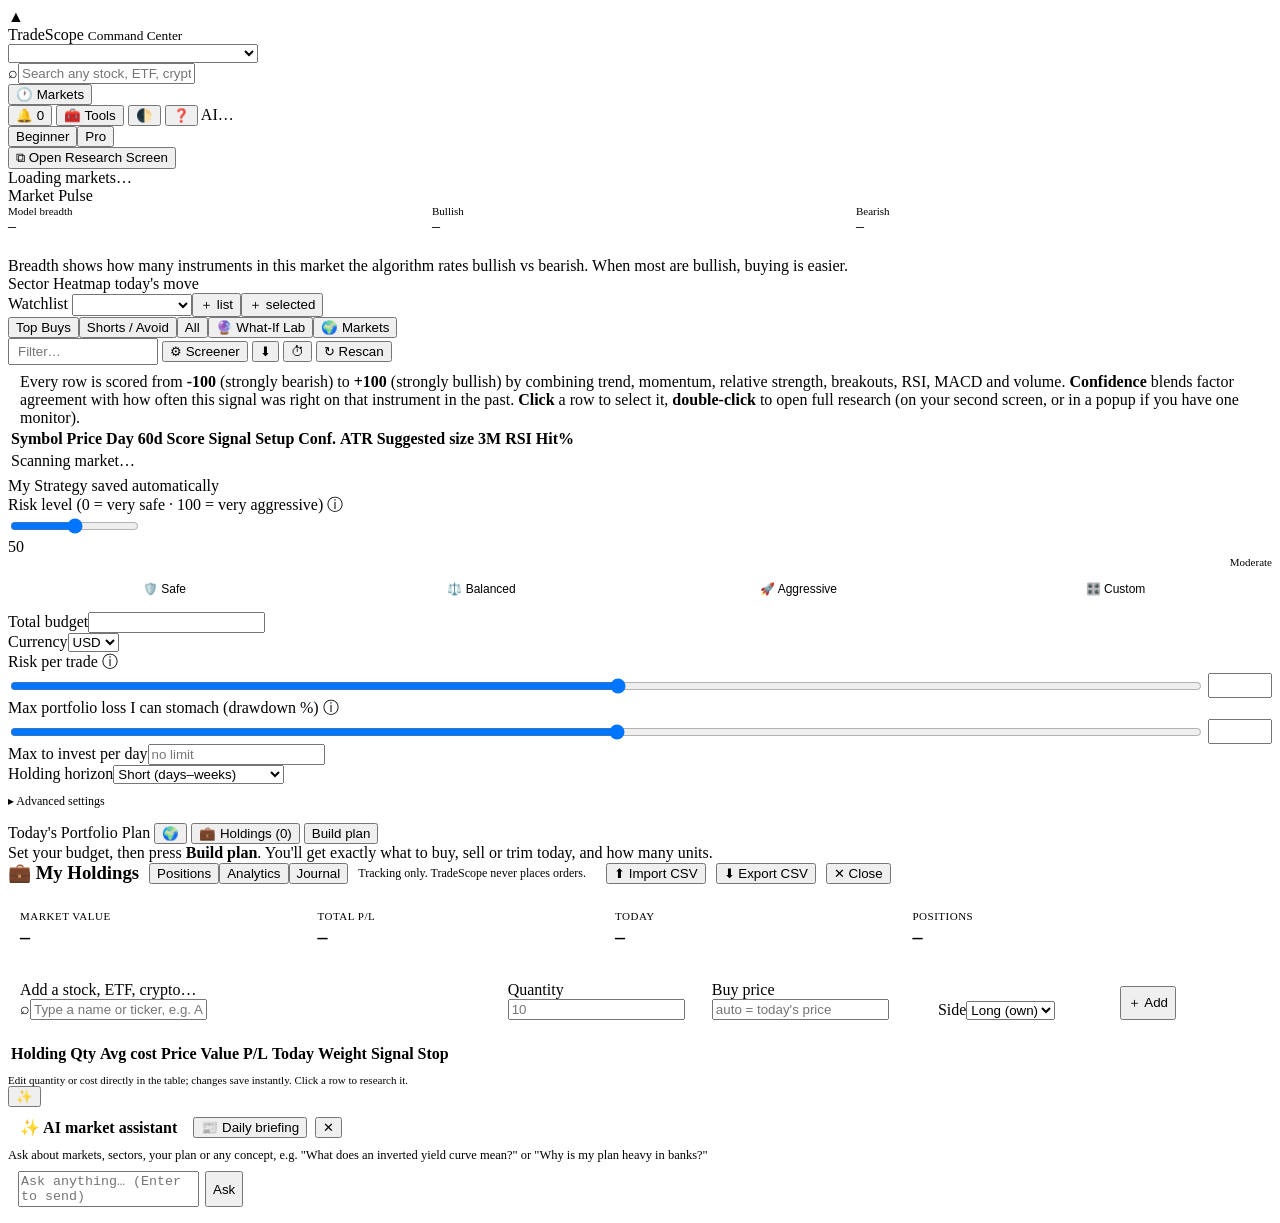
==== frontend/index.html @ 2d344157 "Risk dial 0-100, working tooltips, and ~100 new research & trading features - Risk: one 0-100 dial i" ====
<!doctype html>
<html lang="en">
<head>
<meta charset="utf-8">
<meta name="viewport" content="width=device-width, initial-scale=1">
<title>TradeScope · Command</title>
<link rel="icon" href="data:image/svg+xml,<svg xmlns='http://www.w3.org/2000/svg' viewBox='0 0 32 32'><rect width='32' height='32' rx='8' fill='%235b8cff'/><path d='M6 22l6-7 5 4 9-11' stroke='white' stroke-width='3' fill='none'/></svg>">
<link rel="stylesheet" href="/css/app.css?v=5">
<style>
  .grid.cmd { grid-template-columns: 330px minmax(560px, 1fr) 430px; }
  .pulse { display: grid; grid-template-columns: 1fr 1fr 1fr; gap: 8px; }
  .gauge { height: 8px; border-radius: 5px; overflow: hidden; display: flex; margin: 6px 0 2px; }
  .mkpop { position: fixed; z-index: 90; width: 560px; max-height: 70vh; overflow: auto; background: var(--panel2); border: 1px solid var(--line2); border-radius: 12px; padding: 12px; box-shadow: 0 24px 60px rgba(0,0,0,.6); display: none; }
  .mkpop.show { display: block; }
  .mkpop h5 { margin: 10px 0 4px; font-size: 10.5px; color: var(--muted); text-transform: uppercase; letter-spacing: .6px; }
  .mkpop .opts { display: grid; grid-template-columns: repeat(3, 1fr); gap: 2px 10px; }
  .mkpop label { display: flex; gap: 6px; align-items: center; font-size: 12px; padding: 2px 0; cursor: pointer; white-space: nowrap; overflow: hidden; text-overflow: ellipsis; }
  .wi textarea { resize: vertical; min-height: 64px; font-size: 13.5px; }
  .chips { display: flex; flex-wrap: wrap; gap: 5px; }
  .chip { background: var(--panel2); border: 1px solid var(--line2); border-radius: 999px; padding: 3px 10px; font-size: 11.5px; cursor: pointer; color: var(--muted); }
  .chip:hover { border-color: var(--accent); color: var(--text); }
  .drv { display: grid; grid-template-columns: repeat(5, 1fr); gap: 6px; }
  .drv .field input { padding: 4px 6px; }
  .wi-cols { display: grid; grid-template-columns: 1fr 1fr; gap: 12px; }
  .wi-cols > div { min-width: 0; overflow-x: auto; }
  .wi h4 { margin: 12px 0 6px; font-size: 11px; color: var(--muted); text-transform: uppercase; letter-spacing: .6px; }
  #donut { display: flex; gap: 14px; align-items: center; }
  #donut .lg { flex: 1; font-size: 11.5px; max-height: 150px; overflow: auto; }
  #donut .lg div { display: flex; justify-content: space-between; gap: 8px; padding: 2px 0; }
  .sw { display: inline-block; width: 9px; height: 9px; border-radius: 2px; margin-right: 6px; }
  /* strategy settings */
  .presets { display: grid; grid-template-columns: repeat(4, 1fr); gap: 4px; margin-bottom: 10px; }
  .presets button { background: var(--panel2); border: 1px solid var(--line2); border-radius: 8px; padding: 6px 4px; cursor: pointer; font-size: 12px; color: var(--muted); }
  .presets button.on { border-color: var(--accent); color: var(--text); background: var(--accent-bg); }
  .slider { display: grid; grid-template-columns: 1fr 64px; gap: 8px; align-items: center; }
  .slider input[type=range] { width: 100%; accent-color: var(--accent); }
  .slider input[type=number] { padding: 3px 6px; text-align: right; }
  details.adv summary { cursor: pointer; color: var(--accent); font-size: 12px; margin: 10px 0 6px; list-style: none; }
  details.adv summary::before { content: "▸ "; } details.adv[open] summary::before { content: "▾ "; }
  .field label .q { color: var(--dim); cursor: help; }
  /* plan */
  .act { grid-template-columns: 64px 1fr auto; }
  .act .ok { margin-top: 5px; }
  .act.done { opacity: .45; }
  .tagline { display: flex; gap: 6px; flex-wrap: wrap; margin-top: 4px; }
  /* holdings */
  .hmodal { width: min(1180px, 96vw); }
  .hsum { display: grid; grid-template-columns: repeat(4, 1fr); gap: 10px; margin-bottom: 12px; }
  .hsum > div { background: var(--panel2); border: 1px solid var(--line); border-radius: 10px; padding: 10px 12px; }
  .hsum label { color: var(--muted); font-size: 11px; text-transform: uppercase; letter-spacing: .5px; }
  .hsum b { display: block; font-family: var(--mono); font-size: 20px; margin-top: 2px; }
  .hadd { display: grid; grid-template-columns: 2.2fr .9fr 1fr .8fr auto; gap: 8px; align-items: end; background: var(--panel2); border: 1px solid var(--line); border-radius: 10px; padding: 10px 12px; margin-bottom: 12px; }
  .hadd .search { width: 100%; }
  table.ht td input { width: 90px; padding: 3px 6px; text-align: right; background: transparent; border: 1px solid transparent; border-radius: 6px; }
  table.ht td input:hover, table.ht td input:focus { border-color: var(--line2); background: #0a0e15; }
  .wbar { height: 6px; background: #1a2130; border-radius: 4px; width: 70px; display: inline-block; vertical-align: middle; margin-right: 6px; }
  .wbar i { display: block; height: 100%; border-radius: 4px; background: var(--accent); }
  /* analysis + research overlay */
  .amodal { width: min(1280px, 96vw); max-height: 92vh; }
  .agrid { display: grid; grid-template-columns: repeat(6, 1fr); gap: 8px; margin-bottom: 12px; }
  .vote { display: grid; grid-template-columns: 170px 110px 1fr; gap: 10px; padding: 5px 0; border-bottom: 1px dashed #1a2231; font-size: 12px; align-items: start; }
  .overlay { position: fixed; inset: 0; z-index: 150; background: rgba(3,5,9,.72); backdrop-filter: blur(3px); display: none; padding: 2.5vh 2vw; }
  .overlay.show { display: block; }
  .overlay .frame { position: relative; width: 100%; height: 100%; border-radius: 14px; overflow: hidden; border: 1px solid var(--line2); box-shadow: 0 30px 80px rgba(0,0,0,.6); background: var(--bg); }
  .overlay iframe { width: 100%; height: 100%; border: 0; }
  .overlay .x { position: absolute; top: 8px; right: 10px; z-index: 5; }
</style>
</head>
<body>
<div class="app">
  <header class="top">
    <div class="brand"><div class="logo">▲</div>TradeScope <small>Command Center</small></div>
    <select id="market" class="in" style="width:250px"></select>
    <div class="search"><span class="ico">⌕</span><input id="q" class="in" placeholder="Search any stock, ETF, crypto, FX…  ( / )" autocomplete="off"><div id="qres" class="results"></div></div>
    <div class="spacer"></div>
    <div style="position:relative"><button class="btn sm ghost" id="clkBtn" data-tip="World market hours">🕐 <span id="clkTxt">Markets</span></button><div class="clockpop" id="clkPop"></div></div>
    <button class="btn sm ghost" id="alertBtn" data-tip="Price & signal alerts">🔔 <span id="alertN">0</span></button>
    <button class="btn sm" id="toolsBtn" data-tip="Calculators, compare, backtester, goal planner, glossary… (T)">🧰 Tools</button>
    <button class="btn sm ghost" id="themeBtn" data-tip="Light / dark theme">🌓</button>
    <button class="btn sm ghost" id="helpBtn" data-tip="Keyboard shortcuts & guided tour">❓</button>
    <span id="aist" class="pill"><span class="dot"></span>AI…</span>
    <div class="seg"><button data-mode="beginner">Beginner</button><button data-mode="pro">Pro</button></div>
    <button class="btn primary" id="openResearch" title="Opens on your second monitor when the browser allows it">⧉ Open Research Screen</button>
  </header>
  <div class="strip"><div class="strip-inner" id="strip"><span class="muted">Loading markets…</span></div></div>

  <main class="grid cmd">
    <!-- LEFT -->
    <div class="col">
      <section class="panel" style="flex:none">
        <div class="ph">Market Pulse <span class="sub" id="pulseName"></span></div>
        <div class="pb">
          <div class="pulse">
            <div><div class="muted" style="font-size:11px">Model breadth</div><div class="stat-big" id="avgScore">–</div></div>
            <div><div class="muted" style="font-size:11px">Bullish</div><div class="stat-big up" id="nBull">–</div></div>
            <div><div class="muted" style="font-size:11px">Bearish</div><div class="stat-big down" id="nBear">–</div></div>
          </div>
          <div class="gauge" id="gauge"></div>
          <div class="muted" style="font-size:11.5px" id="advdec"></div>
          <div class="hint b-only" style="margin-top:8px" id="pulseHint">Breadth shows how many instruments in this market the algorithm rates bullish vs bearish. When most are bullish, buying is easier.</div>
        </div>
      </section>
      <section class="panel" style="flex:1.2">
        <div class="ph">Sector Heatmap <span class="sub">today's move</span></div>
        <div class="pb"><div class="heat" id="heat"></div></div>
      </section>
      <section class="panel" style="flex:1">
        <div class="ph">Watchlist <select class="in" id="wlSel" style="width:120px;padding:2px 6px;font-size:12px"></select><span class="spacer"></span><button class="btn sm ghost" id="wlNew" data-tip="Create a new watchlist">＋ list</button><button class="btn sm ghost" id="wlAdd" data-tip="Add the selected symbol">＋ selected</button></div>
        <div class="pb" style="padding:0"><table class="t"><tbody id="wl"></tbody></table></div>
      </section>
    </div>

    <!-- CENTER -->
    <section class="panel">
      <div class="ph">
        <div class="tabs" id="tabs"><button data-t="long" class="on">Top Buys</button><button data-t="short">Shorts / Avoid</button><button data-t="all">All</button><button data-t="whatif">🔮 What-If Lab</button><button data-t="markets">🌍 Markets</button></div>
        <span class="sub" id="scanInfo"></span><span class="spacer"></span>
        <input id="filter" class="in" placeholder="Filter…" style="width:130px;padding:4px 8px">
        <button class="btn sm scan-only" id="fltBtn" data-tip="Screener filters & presets">⚙ Screener</button>
        <button class="btn sm ghost scan-only" id="csvBtn" data-tip="Export this table as CSV">⬇</button>
        <button class="btn sm ghost scan-only" id="autoBtn" data-tip="Auto-rescan every 5 minutes">⏱</button>
        <button class="btn sm" id="refresh">↻ Rescan</button>
      </div>
      <div class="hint b-only scan-only" style="margin:8px 12px 0">Every row is scored from <b>-100</b> (strongly bearish) to <b>+100</b> (strongly bullish) by combining trend, momentum, relative strength, breakouts, RSI, MACD and volume. <b>Confidence</b> blends factor agreement with how often this signal was right on that instrument in the past. <b>Click</b> a row to select it, <b>double-click</b> to open full research (on your second screen, or in a popup if you have one monitor).</div>
      <div class="filters scan-only" id="filters"></div>
      <div class="pb wi" id="whatif" style="display:none"></div>
      <div class="pb" id="overview" style="display:none"></div>
      <div class="pb scan-only" style="padding:0 0 4px">
        <table class="t"><thead><tr>
          <th data-k="symbol">Symbol</th><th data-k="price" class="r">Price</th><th data-k="changePct" class="r">Day</th>
          <th data-k="spark">60d</th><th data-k="score">Score</th><th data-k="signal">Signal</th><th data-k="setup">Setup</th>
          <th data-k="confidence">Conf.</th><th data-k="atrPct" class="r" title="Average True Range: typical daily move as % of price">ATR</th><th data-k="sizing" class="r" title="Suggested size for your budget">Suggested size</th>
          <th data-k="ret3m" class="r p-only">3M</th><th data-k="rsi" class="r p-only">RSI</th><th data-k="hitRate" class="r p-only">Hit%</th>
        </tr></thead><tbody id="rows"><tr><td colspan="13" class="empty"><span class="spin"></span> Scanning market…</td></tr></tbody></table>
      </div>
    </section>

    <!-- RIGHT -->
    <div class="col">
      <section class="panel" style="flex:none;max-height:52vh">
        <div class="ph">My Strategy <span class="spacer"></span><span class="sub">saved automatically</span></div>
        <div class="pb">
          <div class="field" style="margin-bottom:8px"><label>Risk level (0 = very safe · 100 = very aggressive) <span class="q" data-tip="One dial sets every risk parameter: risk per trade, volatility target, drawdown limit, position and sector caps, number of positions, cash reserve, stop distance, optimiser goal, horizon and style. Fine-tune any of them under Advanced.">ⓘ</span></label>
            <div class="risk-dial"><input type="range" min="0" max="100" step="1" id="riskDial"><div><div class="risk-num" id="riskNum">50</div><div class="dim" id="riskLbl" style="font-size:11px;text-align:right">Moderate</div></div></div></div>
          <div class="presets" id="presets"><button data-p="conservative">🛡️ Safe</button><button data-p="balanced">⚖️ Balanced</button><button data-p="aggressive">🚀 Aggressive</button><button data-p="custom">🎛️ Custom</button></div>
          <div class="form">
            <div class="field"><label>Total budget</label><input class="in num" data-k="budget" type="number" min="0" step="100"></div>
            <div class="field"><label>Currency</label><select class="in" data-k="currency"><option>USD</option><option>INR</option><option>EUR</option><option>GBP</option><option>JPY</option><option>CAD</option><option>AUD</option><option>HKD</option><option>SGD</option><option>CHF</option></select></div>
            <div class="field" style="grid-column:1/3"><label>Risk per trade <span class="q" title="How much of your budget you're willing to lose on one idea if its stop-loss is hit">ⓘ</span></label><div class="slider"><input type="range" min="0.1" max="5" step="0.1" data-r="riskPerTrade"><input class="in num" type="number" min="0.1" max="10" step="0.1" data-k="riskPerTrade"></div></div>
            <div class="field" style="grid-column:1/3"><label>Max portfolio loss I can stomach (drawdown %) <span class="q" title="The engine scales exposure down if this mix fell more than this at its worst last year, and reports the chance of breaching it">ⓘ</span></label><div class="slider"><input type="range" min="5" max="60" step="1" data-r="maxDrawdown"><input class="in num" type="number" min="3" max="80" step="1" data-k="maxDrawdown"></div></div>
            <div class="field"><label>Max to invest per day</label><input class="in num" data-k="dailyLimit" type="number" min="0" step="100" placeholder="no limit"></div>
            <div class="field"><label>Holding horizon</label><select class="in" data-k="horizon"><option value="short">Short (days–weeks)</option><option value="medium">Medium (weeks–months)</option><option value="long">Long (months–years)</option></select></div>
          </div>
          <details class="adv"><summary>Advanced settings</summary>
          <div class="form">
            <div class="field" style="grid-column:1/3"><label>Target volatility (%/yr) <span class="q" title="How much the whole portfolio is allowed to swing in a typical year. The optimiser uses this as a ceiling.">ⓘ</span></label><div class="slider"><input type="range" min="4" max="45" step="1" data-r="targetVol"><input class="in num" type="number" min="2" max="80" step="1" data-k="targetVol"></div></div>
            <div class="field"><label>Max per position %</label><input class="in num" data-k="maxPosition" type="number" min="1" max="100" step="1"></div>
            <div class="field"><label>Max per sector %</label><input class="in num" data-k="maxSector" type="number" min="5" max="100" step="1"></div>
            <div class="field"><label>Max positions</label><input class="in num" data-k="maxPositions" type="number" min="1" max="40" step="1"></div>
            <div class="field"><label>Cash reserve %</label><input class="in num" data-k="cashReserve" type="number" min="0" max="90" step="1"></div>
            <div class="field"><label>Optimiser goal</label><select class="in" data-k="objective"><option value="sharpe">Best return per risk (Sharpe)</option><option value="minvol">Lowest volatility</option><option value="return">Highest return</option><option value="parity">Risk parity (equal risk)</option><option value="balanced">Balanced blend</option></select></div>
            <div class="field"><label>Style</label><select class="in" data-k="style"><option value="any">Any</option><option value="growth">Growth</option><option value="value">Value</option><option value="dividend">Dividend income</option><option value="momentum">Momentum</option><option value="quality">Quality</option><option value="defensive">Defensive</option></select></div>
            <div class="field"><label>Min committee conviction %</label><input class="in num" data-k="minConviction" type="number" min="0" max="90" step="1"></div>
            <div class="field"><label>Stop-loss distance (× ATR)</label><input class="in num" data-k="stopAtr" type="number" min="0.5" max="6" step="0.1"></div>
            <div class="field"><label>Rebalance band %</label><input class="in num" data-k="rebalanceBand" type="number" min="0" max="20" step="0.5"></div>
            <div class="field"><label>Min market cap ($B)</label><input class="in num" data-k="minMarketCap" type="number" min="0" step="1" placeholder="0 = any"></div>
            <div class="field"><label>Cash available <span class="dim">(blank = auto)</span></label><input class="in num" data-k="cash" type="number" min="0" step="100"></div>
            <div class="field" style="justify-content:flex-end;gap:6px">
              <label class="check"><input type="checkbox" data-k="allowShorts"> Include short ideas</label>
              <label class="check"><input type="checkbox" data-k="fractional"> Fractional shares</label>
            </div>
            <div class="field" style="grid-column:1/3"><label>Exclude sectors</label><div class="chips" id="exSectors"></div></div>
          </div>
          </details>
          <div class="b-only muted" style="font-size:11.5px;margin-top:8px" id="riskExplain"></div>
        </div>
      </section>
      <section class="panel" style="flex:1">
        <div class="ph">Today's Portfolio Plan <span class="spacer"></span>
          <button class="btn sm" id="planMk" title="Which markets the portfolio, AI and reports draw from">🌍 <span></span></button>
          <button class="btn sm" id="holdBtn">💼 Holdings (<span id="nHold">0</span>)</button>
          <button class="btn sm primary" id="planBtn">Build plan</button></div>
        <div class="pb" id="plan"><div class="empty">Set your budget, then press <b>Build plan</b>. You'll get exactly what to buy, sell or trim today, and how many units.</div></div>
      </section>
    </div>
  </main>
</div>

<!-- holdings -->
<div class="modal-bg" id="holdModal"><div class="modal hmodal">
  <div style="display:flex;align-items:center;gap:10px;margin-bottom:12px"><h3 style="margin:0">💼 My Holdings</h3><div class="tabs" id="hTabs"><button data-h="pos" class="on">Positions</button><button data-h="ana">Analytics</button><button data-h="jr">Journal</button></div><span class="muted" style="font-size:12px">Tracking only. TradeScope never places orders.</span><span class="spacer"></span>
    <button class="btn sm" id="hImport">⬆ Import CSV</button><button class="btn sm" id="hExport">⬇ Export CSV</button><button class="btn sm ghost" data-close>✕ Close</button></div>
  <div id="hAna" style="display:none"></div><div id="hJr" style="display:none"></div>
  <div id="hPos">
  <div class="hsum"><div><label>Market value</label><b id="hsVal">–</b></div><div><label>Total P/L</label><b id="hsPnl">–</b></div><div><label>Today</label><b id="hsDay">–</b></div><div><label>Positions</label><b id="hsN">–</b></div></div>
  <div class="hadd">
    <div class="field"><label>Add a stock, ETF, crypto…</label><div class="search"><span class="ico">⌕</span><input id="haSym" class="in" placeholder="Type a name or ticker, e.g. Apple or AAPL" autocomplete="off"><div id="haRes" class="results"></div></div></div>
    <div class="field"><label>Quantity</label><input id="haQty" class="in num" type="number" min="0" step="any" placeholder="10"></div>
    <div class="field"><label>Buy price <span class="dim" id="haNow"></span></label><input id="haCost" class="in num" type="number" min="0" step="any" placeholder="auto = today's price"></div>
    <div class="field"><label>Side</label><select id="haSide" class="in"><option value="long">Long (own)</option><option value="short">Short</option></select></div>
    <button class="btn primary" id="haAdd" style="height:34px">＋ Add</button>
  </div>
  <div style="max-height:52vh;overflow:auto"><table class="t ht"><thead><tr><th>Holding</th><th class="r">Qty</th><th class="r">Avg cost</th><th class="r">Price</th><th class="r">Value</th><th class="r">P/L</th><th class="r">Today</th><th>Weight</th><th>Signal</th><th class="r">Stop</th><th></th></tr></thead><tbody id="hRows"></tbody></table></div>
  <textarea id="hCsv" class="in mono" rows="5" style="display:none;margin-top:10px" placeholder="symbol,qty,avg_cost[,side]&#10;AAPL,10,180.5&#10;RELIANCE.NS,20,2900"></textarea>
  <div class="dim" style="font-size:11px;margin-top:8px">Edit quantity or cost directly in the table; changes save instantly. Click a row to research it.</div>
  </div>
</div></div>

<!-- AI assistant -->
<button class="fab" id="fab" data-tip="Ask the AI assistant anything about markets or your plan">✨</button>
<div class="assist" id="assist"><div class="ph" style="display:flex;align-items:center;gap:8px;padding:10px 12px;border-bottom:1px solid var(--line)"><b>✨ AI market assistant</b><span class="spacer"></span><button class="btn sm ghost" id="asBrief">📰 Daily briefing</button><button class="btn sm ghost" id="asX">✕</button></div>
  <div class="log" id="asLog"><div class="muted" style="font-size:12.5px">Ask about markets, sectors, your plan or any concept, e.g. "What does an inverted yield curve mean?" or "Why is my plan heavy in banks?"</div></div>
  <div style="display:flex;gap:6px;padding:8px 10px;border-top:1px solid var(--line)"><textarea id="asIn" class="in" rows="2" style="resize:none" placeholder="Ask anything… (Enter to send)"></textarea><button class="btn primary" id="asGo">Ask</button></div></div>

<!-- plan analysis -->
<div class="modal-bg" id="anaModal"><div class="modal amodal"><div id="anaBody"></div></div></div>

<!-- single-monitor research popup -->
<div class="overlay" id="resOverlay"><div class="frame"><button class="btn sm x" id="resClose">✕ Close (Esc)</button><iframe id="resFrame" title="Research"></iframe></div></div>

<div class="mkpop" id="mkpop"></div>

<script src="/js/common.js?v=5"></script>
<script src="/js/ux.js?v=5"></script>
<script src="/js/command.js?v=5"></script>
<script src="/js/command-extra.js?v=5"></script>
</body>
</html>
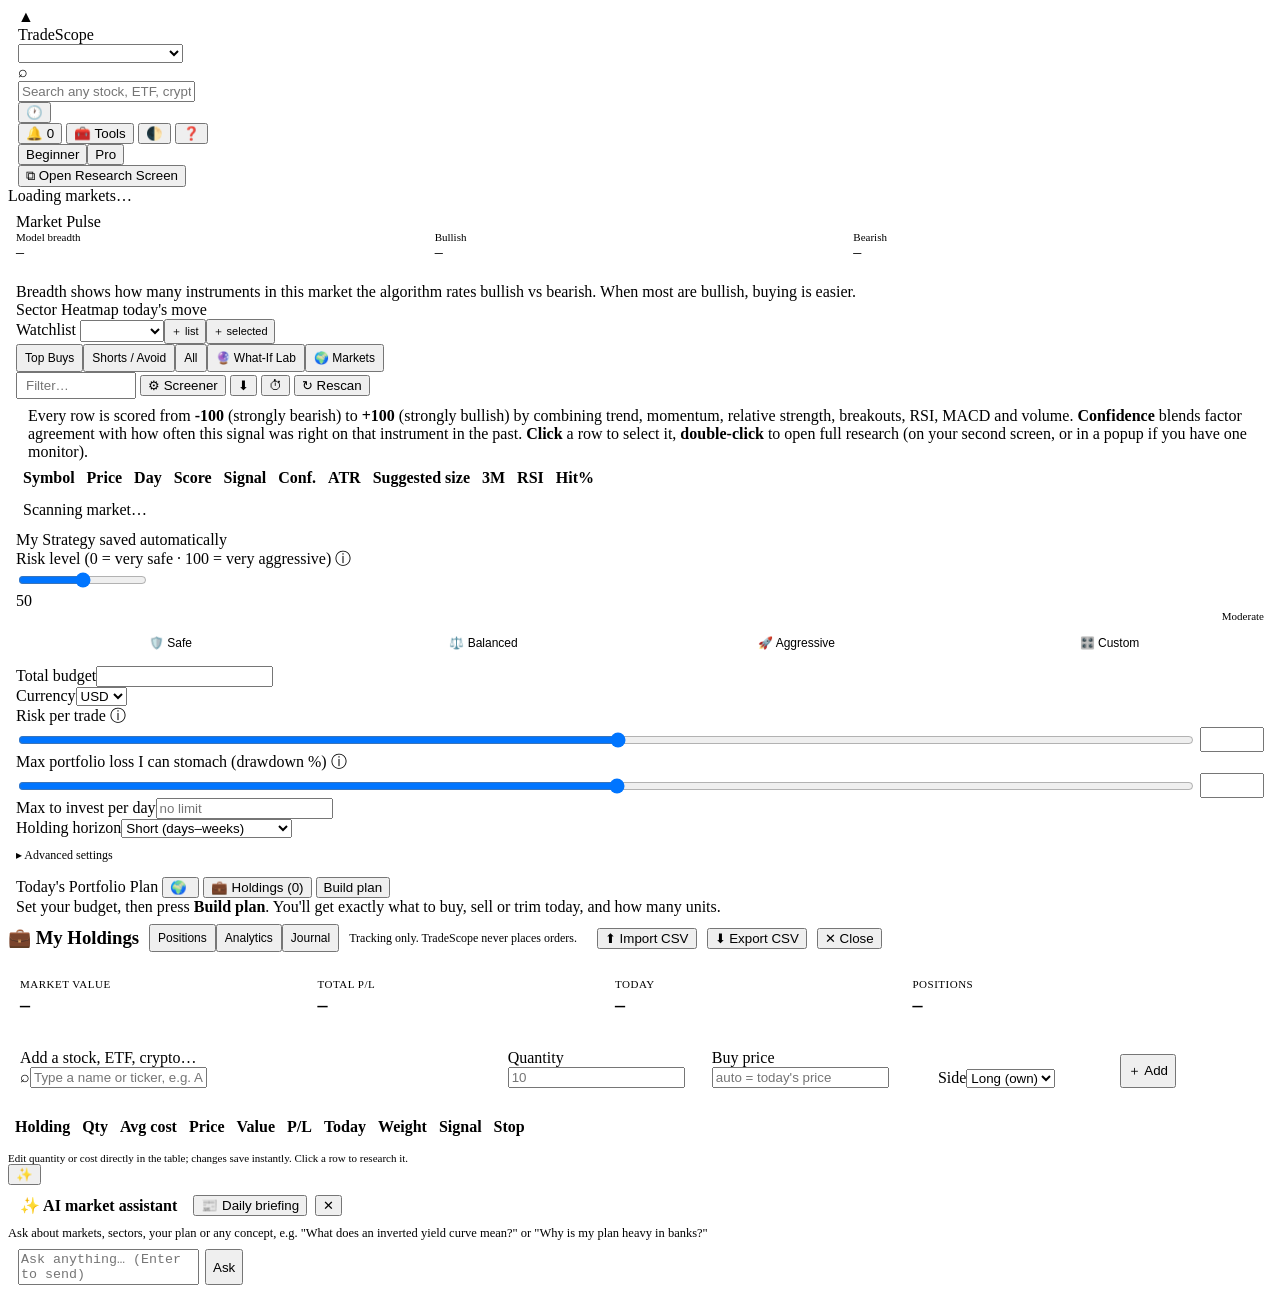
==== commit 4c3e58c4: "Survive server drops, fit any screen size, fix market picker running off-screen - Networking: retry " ====
--- a/frontend/index.html
+++ b/frontend/index.html
@@ -8,6 +8,57 @@
 <link rel="stylesheet" href="/css/app.css?v=5">
 <style>
   .grid.cmd { grid-template-columns: 330px minmax(560px, 1fr) 430px; }
+  /* ---- responsive: fit laptops and smaller monitors ---- */
+  @media (max-width: 1680px) {
+    .grid.cmd { grid-template-columns: 280px minmax(460px, 1fr) 380px; gap: 8px; padding: 8px; }
+    header.top { gap: 8px; padding: 0 10px; }
+    .brand small, #aist { display: none; }
+    #market { width: 200px !important; }
+    .search { width: 230px; }
+  }
+  @media (max-width: 1440px) {
+    .grid.cmd { grid-template-columns: 240px minmax(400px, 1fr) 350px; }
+    #market { width: 165px !important; }
+    .search { width: 170px; }
+    #clkTxt { display: none; }
+    th[data-k="spark"], #rows td:nth-child(4), th[data-k="setup"], #rows td:nth-child(7) { display: none; }
+    table.t td, table.t th { padding: 6px 5px; }
+    .mkpop .opts { grid-template-columns: repeat(2, 1fr); }
+  }
+  @media (max-width: 1250px), (max-height: 680px) {
+    body { overflow: auto; }
+    .app { height: auto; min-height: 100vh; }
+    .grid.cmd { grid-template-columns: minmax(0, 1fr) 360px; }
+    .grid.cmd > section.panel { height: 80vh; order: 1; }
+    .grid.cmd > .col:last-child { height: 80vh; order: 2; }
+    .grid.cmd > .col:first-child { order: 3; grid-column: 1 / -1; display: grid; grid-template-columns: 1fr 1.4fr 1fr; height: 46vh; }
+  }
+  @media (max-width: 900px) {
+    .grid.cmd { grid-template-columns: 1fr; }
+    .grid.cmd > .col:first-child { grid-template-columns: 1fr; height: auto; }
+    .grid.cmd > .col:first-child > .panel { height: 42vh; }
+    header.top { flex-wrap: wrap; height: auto; padding: 6px 10px; }
+    .app { grid-template-rows: auto 30px 1fr; }
+  }
+  .tabs button { white-space: nowrap; }
+  #planMk span { display: inline-block; max-width: 170px; overflow: hidden; text-overflow: ellipsis; white-space: nowrap; vertical-align: bottom; }
+  section.panel:has(#plan) > .ph { flex-wrap: wrap; row-gap: 4px; }
+  @media (max-width: 1440px) {
+    #scanInfo { display: none; }
+    .tabs button { padding: 5px 7px; font-size: 12px; }
+    #planMk span { max-width: 90px; }
+    #filter { width: 100px !important; }
+    #wlSel { width: 84px !important; }
+    #wlNew, #wlAdd { padding: 3px 5px; font-size: 11px; }
+  }
+  @media (max-height: 860px) {
+    section.panel:has(#presets) { max-height: 42vh !important; }
+    header.top { height: 46px; }
+    .app { grid-template-rows: 46px 26px 1fr; }
+    .hint.b-only.scan-only, #pulseHint { display: none; }
+    .panel > .ph { padding: 7px 10px; }
+    .strip .tk { font-size: 11px; }
+  }
   .pulse { display: grid; grid-template-columns: 1fr 1fr 1fr; gap: 8px; }
   .gauge { height: 8px; border-radius: 5px; overflow: hidden; display: flex; margin: 6px 0 2px; }
   .mkpop { position: fixed; z-index: 90; width: 560px; max-height: 70vh; overflow: auto; background: var(--panel2); border: 1px solid var(--line2); border-radius: 12px; padding: 12px; box-shadow: 0 24px 60px rgba(0,0,0,.6); display: none; }
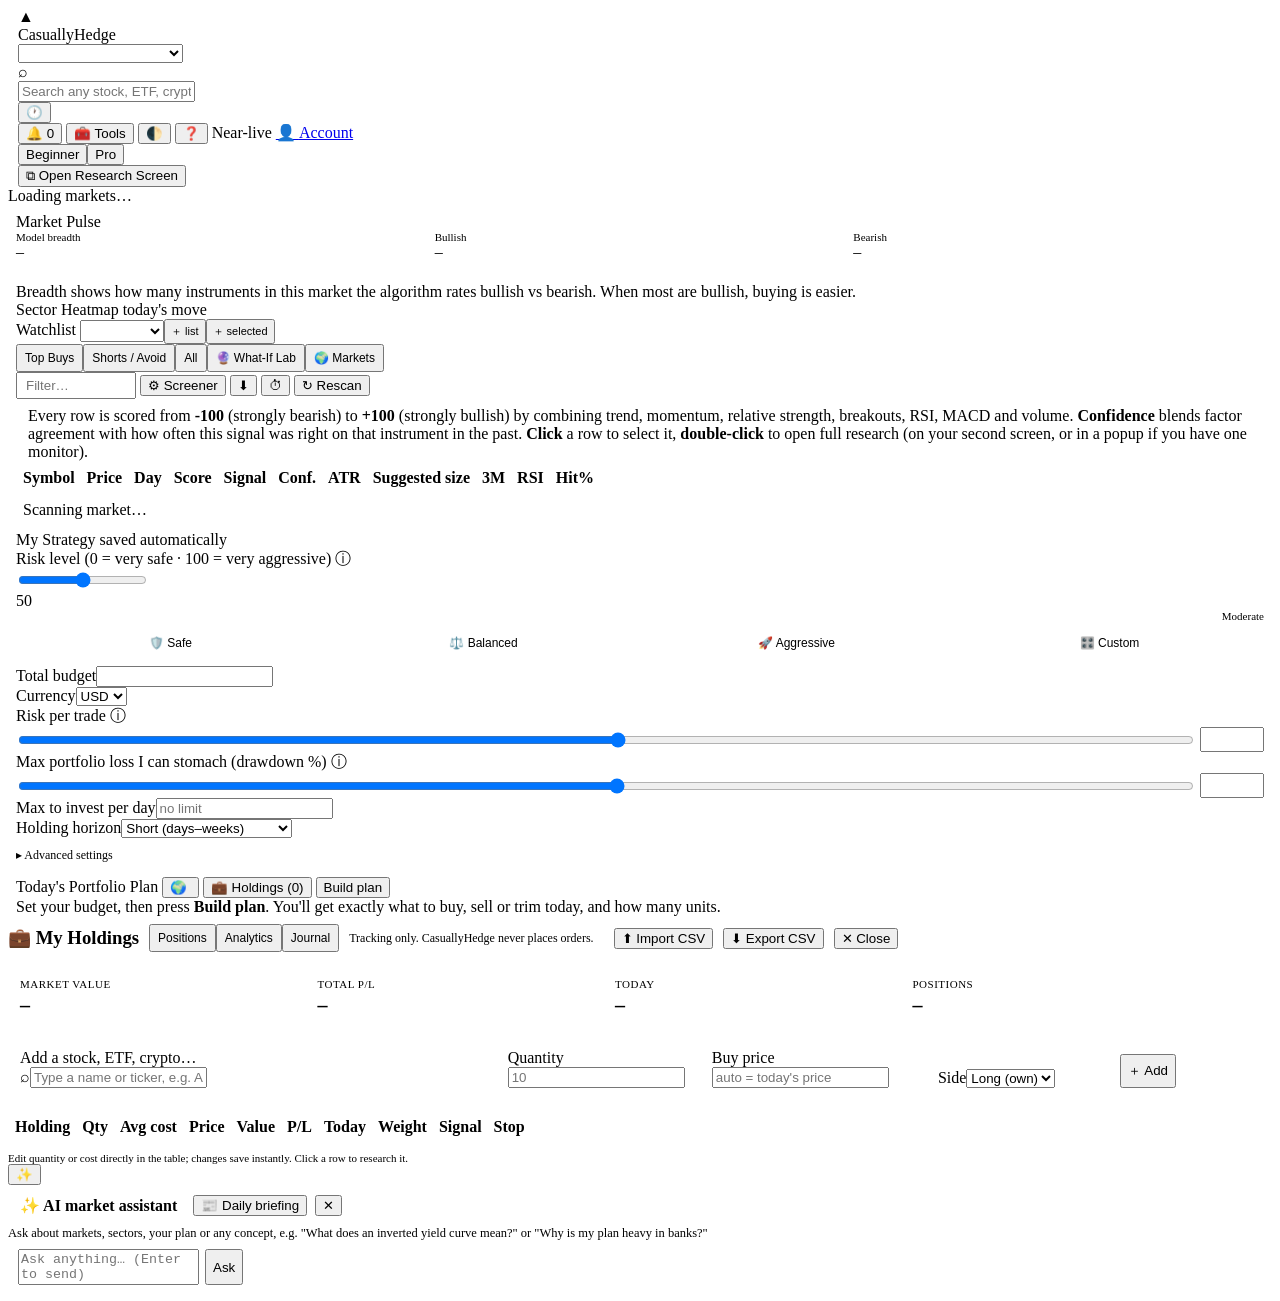
==== commit 49c3c525: "Rebrand to CasuallyHedge and turn it into a subscription website - Name "CasuallyHedge", motto "Trad" ====
--- a/frontend/index.html
+++ b/frontend/index.html
@@ -3,7 +3,7 @@
 <head>
 <meta charset="utf-8">
 <meta name="viewport" content="width=device-width, initial-scale=1">
-<title>TradeScope · Command</title>
+<title>CasuallyHedge · Trading, for the little guy</title>
 <link rel="icon" href="data:image/svg+xml,<svg xmlns='http://www.w3.org/2000/svg' viewBox='0 0 32 32'><rect width='32' height='32' rx='8' fill='%235b8cff'/><path d='M6 22l6-7 5 4 9-11' stroke='white' stroke-width='3' fill='none'/></svg>">
 <link rel="stylesheet" href="/css/app.css?v=5">
 <style>
@@ -120,7 +120,7 @@
 <body>
 <div class="app">
   <header class="top">
-    <div class="brand"><div class="logo">▲</div>TradeScope <small>Command Center</small></div>
+    <div class="brand"><div class="logo">▲</div>CasuallyHedge <small>Trading, for the little guy.</small></div>
     <select id="market" class="in" style="width:250px"></select>
     <div class="search"><span class="ico">⌕</span><input id="q" class="in" placeholder="Search any stock, ETF, crypto, FX…  ( / )" autocomplete="off"><div id="qres" class="results"></div></div>
     <div class="spacer"></div>
@@ -129,6 +129,8 @@
     <button class="btn sm" id="toolsBtn" data-tip="Calculators, compare, backtester, goal planner, glossary… (T)">🧰 Tools</button>
     <button class="btn sm ghost" id="themeBtn" data-tip="Light / dark theme">🌓</button>
     <button class="btn sm ghost" id="helpBtn" data-tip="Keyboard shortcuts & guided tour">❓</button>
+    <span class="pill" id="liveBadge" data-tip="Prices refresh every 10–20 seconds while you use CasuallyHedge. Data is near-live, not guaranteed real-time: some exchanges are delayed 15+ minutes. Always confirm with your broker (Terms §4)."><span class="dot on"></span>Near-live</span>
+    <a class="btn sm" id="acctBtn" href="/account.html" data-tip="Your plan, billing and account">👤 <span id="acctTxt">Account</span></a>
     <span id="aist" class="pill"><span class="dot"></span>AI…</span>
     <div class="seg"><button data-mode="beginner">Beginner</button><button data-mode="pro">Pro</button></div>
     <button class="btn primary" id="openResearch" title="Opens on your second monitor when the browser allows it">⧉ Open Research Screen</button>
@@ -239,7 +241,7 @@
 
 <!-- holdings -->
 <div class="modal-bg" id="holdModal"><div class="modal hmodal">
-  <div style="display:flex;align-items:center;gap:10px;margin-bottom:12px"><h3 style="margin:0">💼 My Holdings</h3><div class="tabs" id="hTabs"><button data-h="pos" class="on">Positions</button><button data-h="ana">Analytics</button><button data-h="jr">Journal</button></div><span class="muted" style="font-size:12px">Tracking only. TradeScope never places orders.</span><span class="spacer"></span>
+  <div style="display:flex;align-items:center;gap:10px;margin-bottom:12px"><h3 style="margin:0">💼 My Holdings</h3><div class="tabs" id="hTabs"><button data-h="pos" class="on">Positions</button><button data-h="ana">Analytics</button><button data-h="jr">Journal</button></div><span class="muted" style="font-size:12px">Tracking only. CasuallyHedge never places orders.</span><span class="spacer"></span>
     <button class="btn sm" id="hImport">⬆ Import CSV</button><button class="btn sm" id="hExport">⬇ Export CSV</button><button class="btn sm ghost" data-close>✕ Close</button></div>
   <div id="hAna" style="display:none"></div><div id="hJr" style="display:none"></div>
   <div id="hPos">
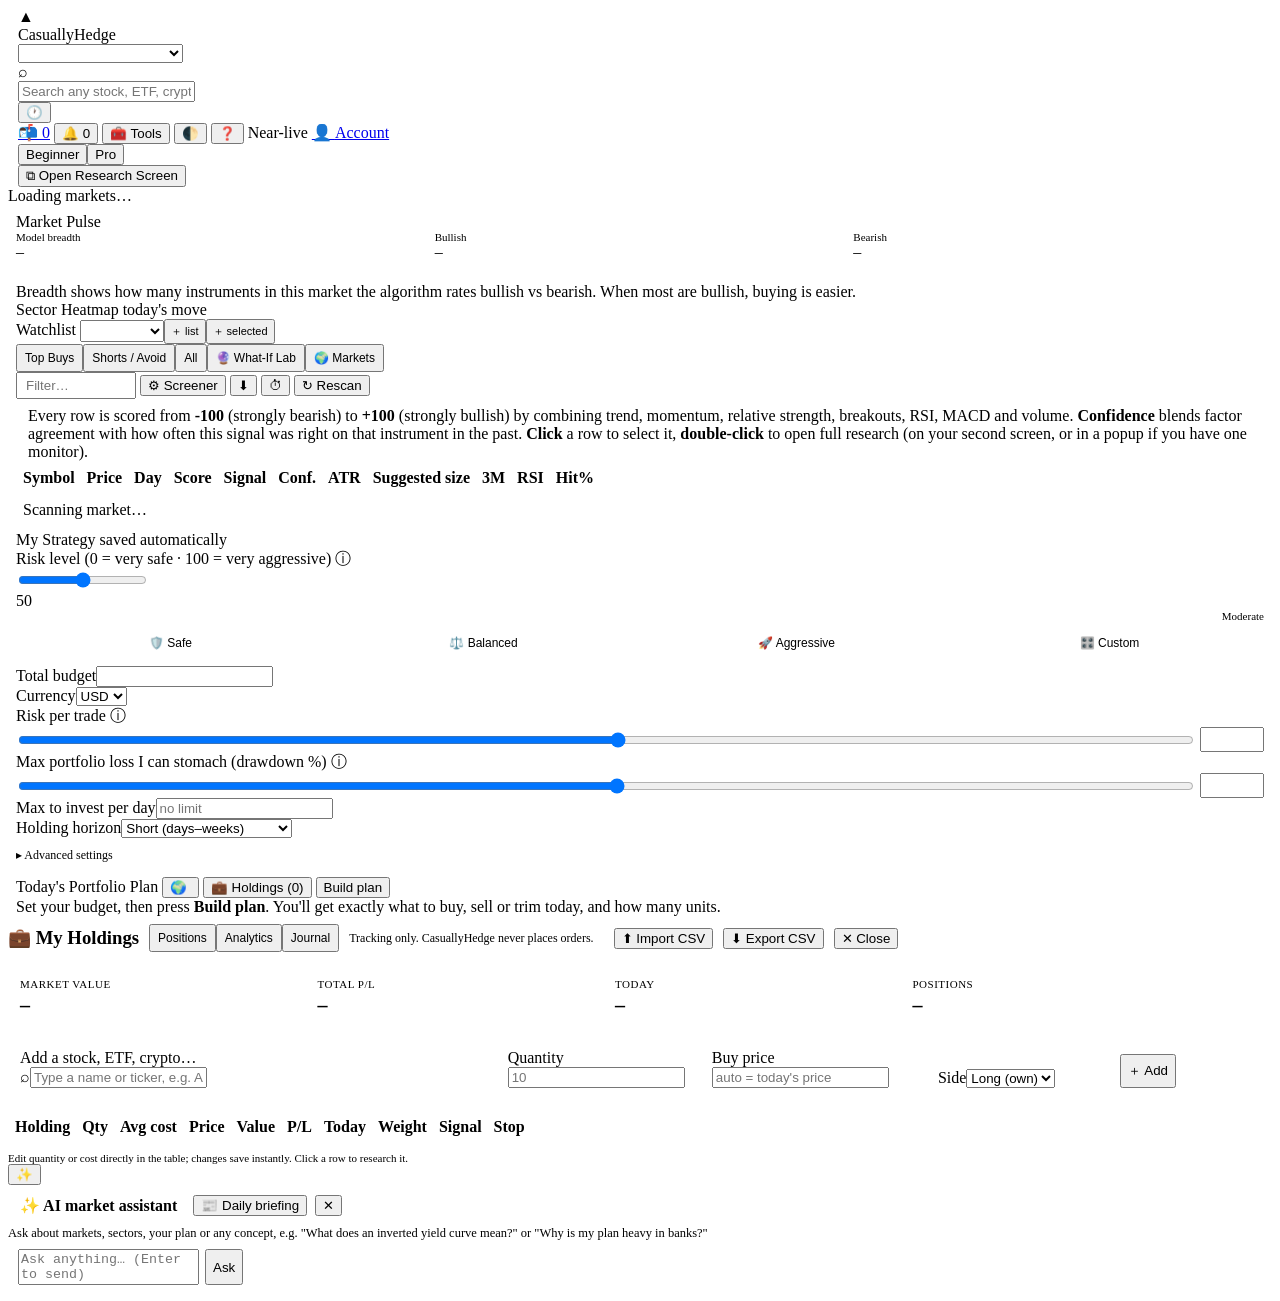
==== commit fc172944: "Add Daily Desk: scheduled NSE roll cost and twice-daily results/concall/dividend tracker 09:01 IST: " ====
--- a/frontend/index.html
+++ b/frontend/index.html
@@ -125,6 +125,7 @@
     <div class="search"><span class="ico">⌕</span><input id="q" class="in" placeholder="Search any stock, ETF, crypto, FX…  ( / )" autocomplete="off"><div id="qres" class="results"></div></div>
     <div class="spacer"></div>
     <div style="position:relative"><button class="btn sm ghost" id="clkBtn" data-tip="World market hours">🕐 <span id="clkTxt">Markets</span></button><div class="clockpop" id="clkPop"></div></div>
+    <a class="btn sm ghost" id="inboxBtn" href="/desk.html" target="_blank" data-tip="Daily Desk: 09:01 futures roll cost, results, concalls, transcripts & dividends for your stocks (09:01 & 20:01 IST)">📬 <span id="inboxN">0</span></a>
     <button class="btn sm ghost" id="alertBtn" data-tip="Price & signal alerts">🔔 <span id="alertN">0</span></button>
     <button class="btn sm" id="toolsBtn" data-tip="Calculators, compare, backtester, goal planner, glossary… (T)">🧰 Tools</button>
     <button class="btn sm ghost" id="themeBtn" data-tip="Light / dark theme">🌓</button>
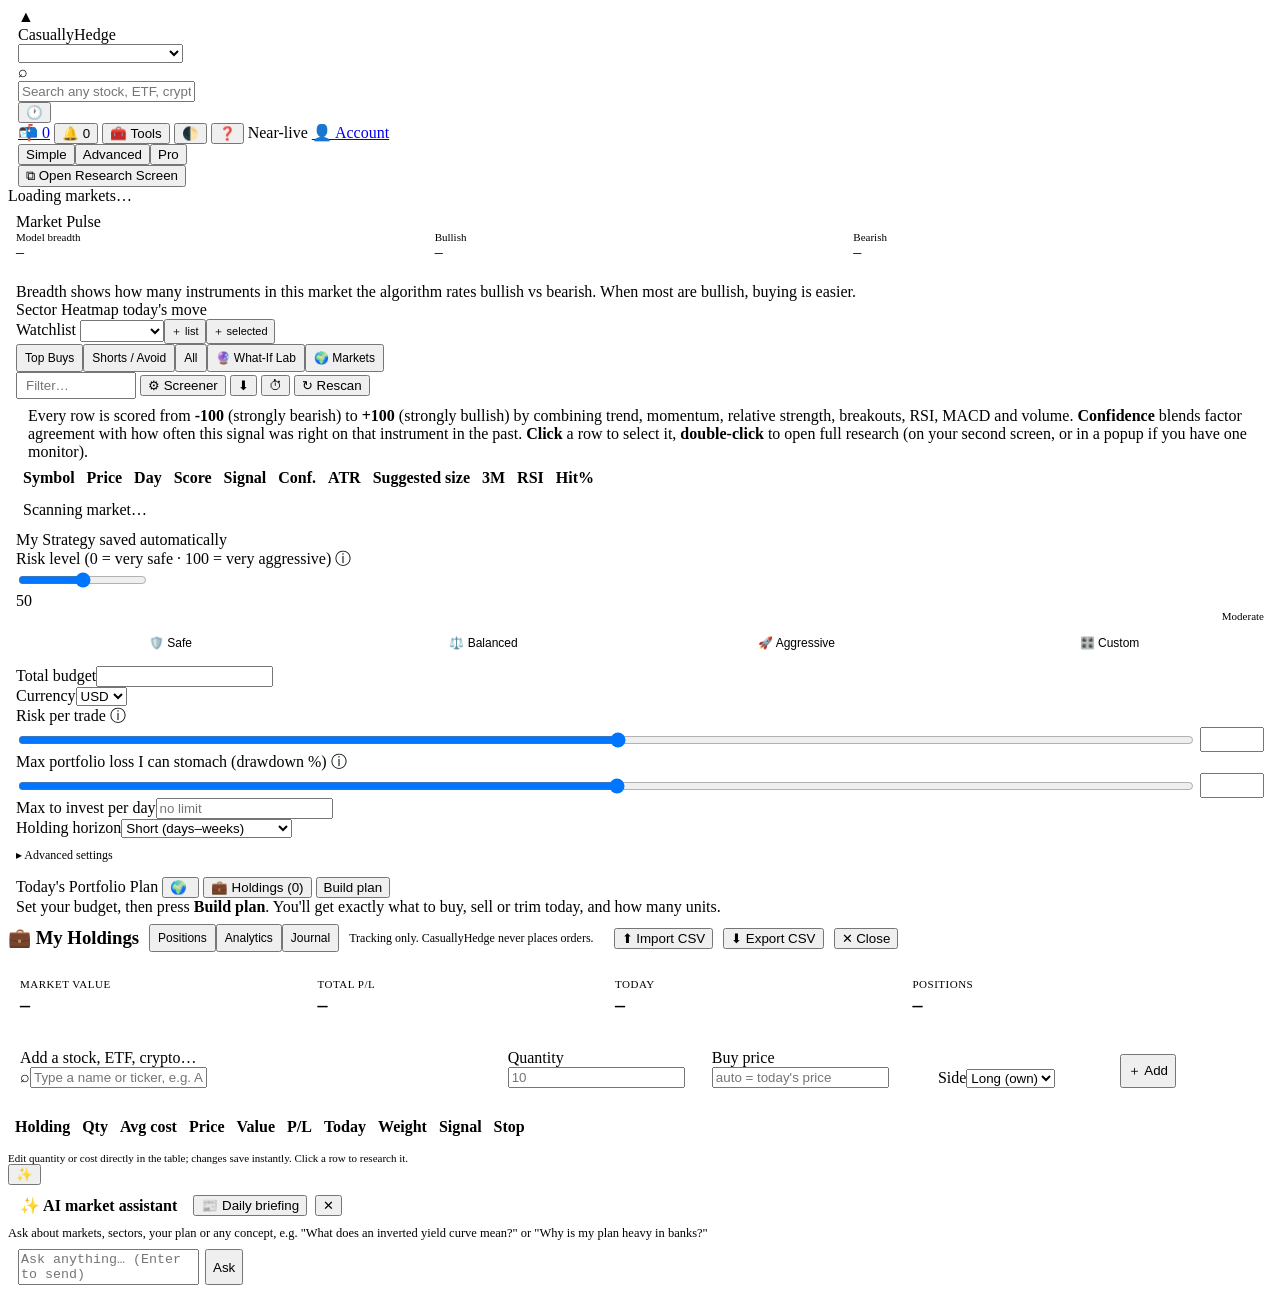
==== commit 5fdd01eb: "Pro mode: the CasuallyHedge Terminal Modes are now Simple, Advanced (the old Pro) and Pro, the new t" ====
--- a/frontend/index.html
+++ b/frontend/index.html
@@ -125,7 +125,7 @@
     <div class="search"><span class="ico">⌕</span><input id="q" class="in" placeholder="Search any stock, ETF, crypto, FX…  ( / )" autocomplete="off"><div id="qres" class="results"></div></div>
     <div class="spacer"></div>
     <div style="position:relative"><button class="btn sm ghost" id="clkBtn" data-tip="World market hours">🕐 <span id="clkTxt">Markets</span></button><div class="clockpop" id="clkPop"></div></div>
-    <a class="btn sm ghost" id="inboxBtn" href="/desk.html" target="_blank" data-tip="Daily Desk: 09:01 futures roll cost, results, concalls, transcripts & dividends for your stocks (09:01 & 20:01 IST)">📬 <span id="inboxN">0</span></a>
+    <a class="btn sm ghost" id="inboxBtn" href="/desk.html" target="_blank" data-tip="Daily Desk: 09:01 futures roll cost (India + US, Japan, Singapore, Hong Kong), and results, concalls, transcripts & dividends for your stocks in every market (09:01 & 20:01 IST)">📬 <span id="inboxN">0</span></a>
     <button class="btn sm ghost" id="alertBtn" data-tip="Price & signal alerts">🔔 <span id="alertN">0</span></button>
     <button class="btn sm" id="toolsBtn" data-tip="Calculators, compare, backtester, goal planner, glossary… (T)">🧰 Tools</button>
     <button class="btn sm ghost" id="themeBtn" data-tip="Light / dark theme">🌓</button>
@@ -133,7 +133,7 @@
     <span class="pill" id="liveBadge" data-tip="Prices refresh every 10–20 seconds while you use CasuallyHedge. Data is near-live, not guaranteed real-time: some exchanges are delayed 15+ minutes. Always confirm with your broker (Terms §4)."><span class="dot on"></span>Near-live</span>
     <a class="btn sm" id="acctBtn" href="/account.html" data-tip="Your plan, billing and account">👤 <span id="acctTxt">Account</span></a>
     <span id="aist" class="pill"><span class="dot"></span>AI…</span>
-    <div class="seg"><button data-mode="beginner">Beginner</button><button data-mode="pro">Pro</button></div>
+    <div class="seg"><button data-mode="simple" data-tip="Simple: plain-English explanations and the essentials">Simple</button><button data-mode="advanced" data-tip="Advanced: every number, indicator and setting">Advanced</button><button data-mode="terminal" data-tip="Pro: the CasuallyHedge Terminal. A Bloomberg-style launchpad of linked panels driven by function codes (type HELP)">Pro</button></div>
     <button class="btn primary" id="openResearch" title="Opens on your second monitor when the browser allows it">⧉ Open Research Screen</button>
   </header>
   <div class="strip"><div class="strip-inner" id="strip"><span class="muted">Loading markets…</span></div></div>
@@ -238,6 +238,9 @@
       </section>
     </div>
   </main>
+
+  <!-- PRO: the CasuallyHedge Terminal (built by js/terminal.js) -->
+  <main id="term"></main>
 </div>
 
 <!-- holdings -->
@@ -278,5 +281,7 @@
 <script src="/js/ux.js?v=5"></script>
 <script src="/js/command.js?v=5"></script>
 <script src="/js/command-extra.js?v=5"></script>
+<script src="/vendor/lwc.js"></script>
+<script src="/js/terminal.js?v=5"></script>
 </body>
 </html>
